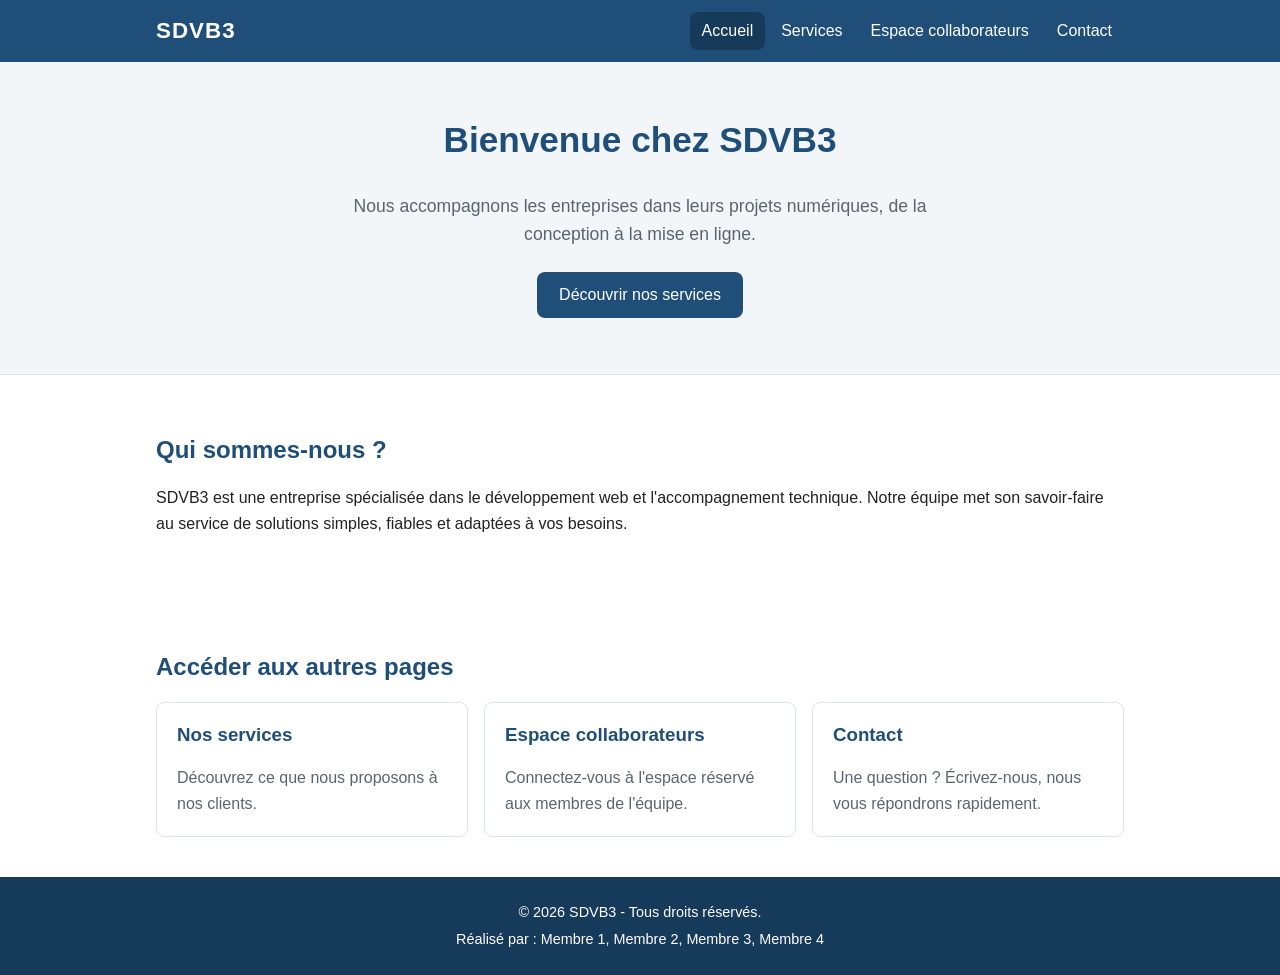
==== index.html @ a3a844e6 "Ajout de la page d'accueil et de la feuille de style commune" ====
<!DOCTYPE html>
<html lang="fr">
<head>
  <meta charset="UTF-8">
  <meta name="viewport" content="width=device-width, initial-scale=1">
  <meta name="description" content="SDVB3 : présentation de l'entreprise, de ses services et de l'espace collaborateurs.">
  <title>Accueil - SDVB3</title>
  <link rel="stylesheet" href="css/style.css">
</head>
<body>
  <header class="site-header">
    <div class="container header-inner">
      <a class="logo" href="index.html">SDVB3</a>
      <nav aria-label="Navigation principale">
        <ul class="nav-list">
          <li><a href="index.html" aria-current="page">Accueil</a></li>
          <li><a href="services.html">Services</a></li>
          <li><a href="connexion.html">Espace collaborateurs</a></li>
          <li><a href="contact.html">Contact</a></li>
        </ul>
      </nav>
    </div>
  </header>

  <main>
    <section class="hero">
      <div class="container">
        <h1>Bienvenue chez SDVB3</h1>
        <p class="hero-text">
          Nous accompagnons les entreprises dans leurs projets numériques,
          de la conception à la mise en ligne.
        </p>
        <a class="btn" href="services.html">Découvrir nos services</a>
      </div>
    </section>

    <section class="container section">
      <h2>Qui sommes-nous ?</h2>
      <p>
        SDVB3 est une entreprise spécialisée dans le développement web et
        l'accompagnement technique. Notre équipe met son savoir-faire au
        service de solutions simples, fiables et adaptées à vos besoins.
      </p>
    </section>

    <section class="container section">
      <h2>Accéder aux autres pages</h2>
      <div class="cards">
        <a class="card" href="services.html">
          <h3>Nos services</h3>
          <p>Découvrez ce que nous proposons à nos clients.</p>
        </a>
        <a class="card" href="connexion.html">
          <h3>Espace collaborateurs</h3>
          <p>Connectez-vous à l'espace réservé aux membres de l'équipe.</p>
        </a>
        <a class="card" href="contact.html">
          <h3>Contact</h3>
          <p>Une question ? Écrivez-nous, nous vous répondrons rapidement.</p>
        </a>
      </div>
    </section>
  </main>

  <footer class="site-footer">
    <div class="container">
      <p>&copy; 2026 SDVB3 - Tous droits réservés.</p>
      <p>Réalisé par : Membre 1, Membre 2, Membre 3, Membre 4</p>
    </div>
  </footer>
</body>
</html>
---- css/style.css ----
/* ==========================================================
   SDVB3 - Feuille de style commune à toutes les pages
   ========================================================== */

/* ---------- Variables ---------- */
:root {
  --color-primary: #1f4e79;
  --color-primary-dark: #163a5a;
  --color-accent: #4a90c2;
  --color-text: #222;
  --color-muted: #5a6470;
  --color-bg: #ffffff;
  --color-bg-alt: #f3f6f9;
  --color-border: #dde3ea;
  --radius: 8px;
  --max-width: 1000px;
  --font: "Segoe UI", Roboto, Arial, sans-serif;
}

/* ---------- Base ---------- */
*,
*::before,
*::after {
  box-sizing: border-box;
}

body {
  margin: 0;
  font-family: var(--font);
  line-height: 1.6;
  color: var(--color-text);
  background: var(--color-bg);
  display: flex;
  flex-direction: column;
  min-height: 100vh;
}

main {
  flex: 1;
}

h1,
h2,
h3 {
  line-height: 1.25;
  color: var(--color-primary);
}

a {
  color: var(--color-primary);
}

.container {
  width: 100%;
  max-width: var(--max-width);
  margin: 0 auto;
  padding: 0 1rem;
}

.section {
  padding: 2.5rem 1rem;
}

/* ---------- En-tête et navigation ---------- */
.site-header {
  background: var(--color-primary);
}

.header-inner {
  display: flex;
  align-items: center;
  justify-content: space-between;
  flex-wrap: wrap;
  gap: 0.5rem;
  padding-top: 0.75rem;
  padding-bottom: 0.75rem;
}

.logo {
  font-size: 1.4rem;
  font-weight: 700;
  color: #fff;
  text-decoration: none;
  letter-spacing: 1px;
}

.nav-list {
  display: flex;
  flex-wrap: wrap;
  gap: 0.25rem;
  margin: 0;
  padding: 0;
  list-style: none;
}

.nav-list a {
  display: block;
  padding: 0.4rem 0.75rem;
  border-radius: var(--radius);
  color: #fff;
  text-decoration: none;
}

.nav-list a:hover,
.nav-list a:focus-visible,
.nav-list a[aria-current="page"] {
  background: var(--color-primary-dark);
}

/* ---------- Bandeau d'accueil ---------- */
.hero {
  padding: 3.5rem 0;
  text-align: center;
  background: var(--color-bg-alt);
  border-bottom: 1px solid var(--color-border);
}

.hero h1 {
  margin-top: 0;
  font-size: 2.2rem;
}

.hero-text {
  max-width: 600px;
  margin: 0 auto 1.5rem;
  color: var(--color-muted);
  font-size: 1.1rem;
}

/* ---------- Bouton ---------- */
.btn {
  display: inline-block;
  padding: 0.65rem 1.4rem;
  border: none;
  border-radius: var(--radius);
  background: var(--color-primary);
  color: #fff;
  font: inherit;
  text-decoration: none;
  cursor: pointer;
}

.btn:hover,
.btn:focus-visible {
  background: var(--color-primary-dark);
}

/* ---------- Cartes ---------- */
.cards {
  display: grid;
  grid-template-columns: repeat(auto-fit, minmax(220px, 1fr));
  gap: 1rem;
}

.card {
  display: block;
  padding: 1.25rem;
  border: 1px solid var(--color-border);
  border-radius: var(--radius);
  color: var(--color-text);
  text-decoration: none;
  transition: border-color 0.2s, box-shadow 0.2s;
}

.card h3 {
  margin-top: 0;
}

.card p {
  margin-bottom: 0;
  color: var(--color-muted);
}

.card:hover,
.card:focus-visible {
  border-color: var(--color-accent);
  box-shadow: 0 4px 12px rgba(0, 0, 0, 0.06);
}

/* ---------- Pied de page ---------- */
.site-footer {
  padding: 1.25rem 0;
  background: var(--color-primary-dark);
  color: #fff;
  text-align: center;
  font-size: 0.9rem;
}

.site-footer p {
  margin: 0.25rem 0;
}

/* ---------- Mobile ---------- */
@media (max-width: 600px) {
  .header-inner {
    flex-direction: column;
  }

  .nav-list {
    justify-content: center;
  }

  .hero {
    padding: 2.5rem 0;
  }

  .hero h1 {
    font-size: 1.7rem;
  }
}
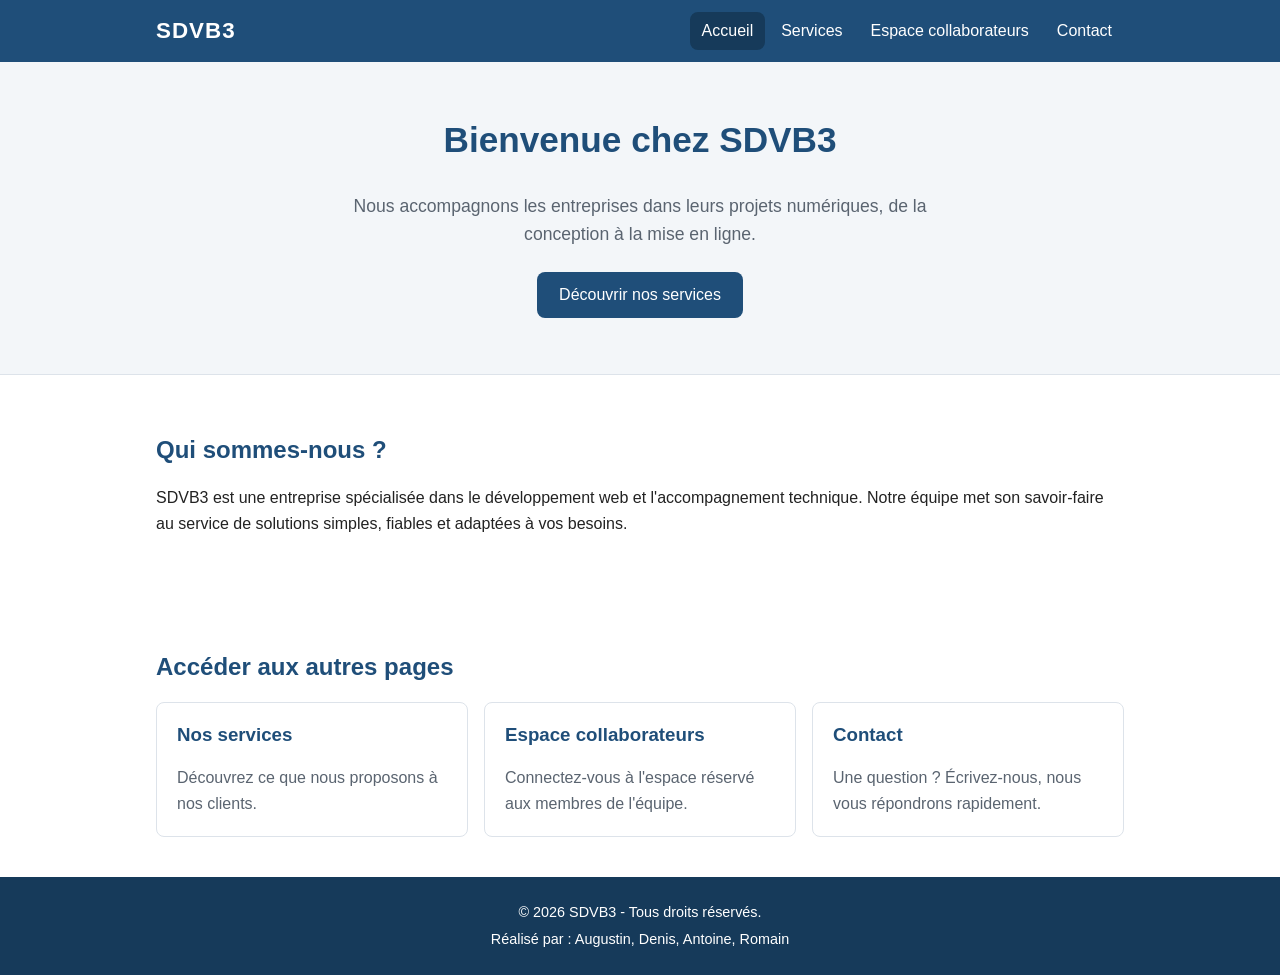
==== commit a597d974: "page connexion + modif footer" ====
--- a/index.html
+++ b/index.html
@@ -65,7 +65,7 @@
   <footer class="site-footer">
     <div class="container">
       <p>&copy; 2026 SDVB3 - Tous droits réservés.</p>
-      <p>Réalisé par : Membre 1, Membre 2, Membre 3, Membre 4</p>
+      <p>Réalisé par : Augustin, Denis, Antoine, Romain</p>
     </div>
   </footer>
 </body>
--- a/css/style.css
+++ b/css/style.css
@@ -177,6 +177,50 @@
   box-shadow: 0 4px 12px rgba(0, 0, 0, 0.06);
 }
 
+/* ---------- Formulaire ---------- */
+.form {
+  max-width: 420px;
+  margin: 0 auto;
+  padding: 1.5rem;
+  border: 1px solid var(--color-border);
+  border-radius: var(--radius);
+  background: var(--color-bg-alt);
+}
+
+.form h2 {
+  margin-top: 0;
+}
+
+.form-group {
+  margin-bottom: 1rem;
+}
+
+.form-group label {
+  display: block;
+  margin-bottom: 0.35rem;
+  font-weight: 600;
+}
+
+.form-group input {
+  width: 100%;
+  padding: 0.6rem 0.75rem;
+  border: 1px solid var(--color-border);
+  border-radius: var(--radius);
+  background: var(--color-bg);
+  color: var(--color-text);
+  font: inherit;
+}
+
+.form-group input:focus {
+  outline: none;
+  border-color: var(--color-accent);
+  box-shadow: 0 0 0 3px rgba(74, 144, 194, 0.25);
+}
+
+.form .btn {
+  width: 100%;
+}
+
 /* ---------- Pied de page ---------- */
 .site-footer {
   padding: 1.25rem 0;
